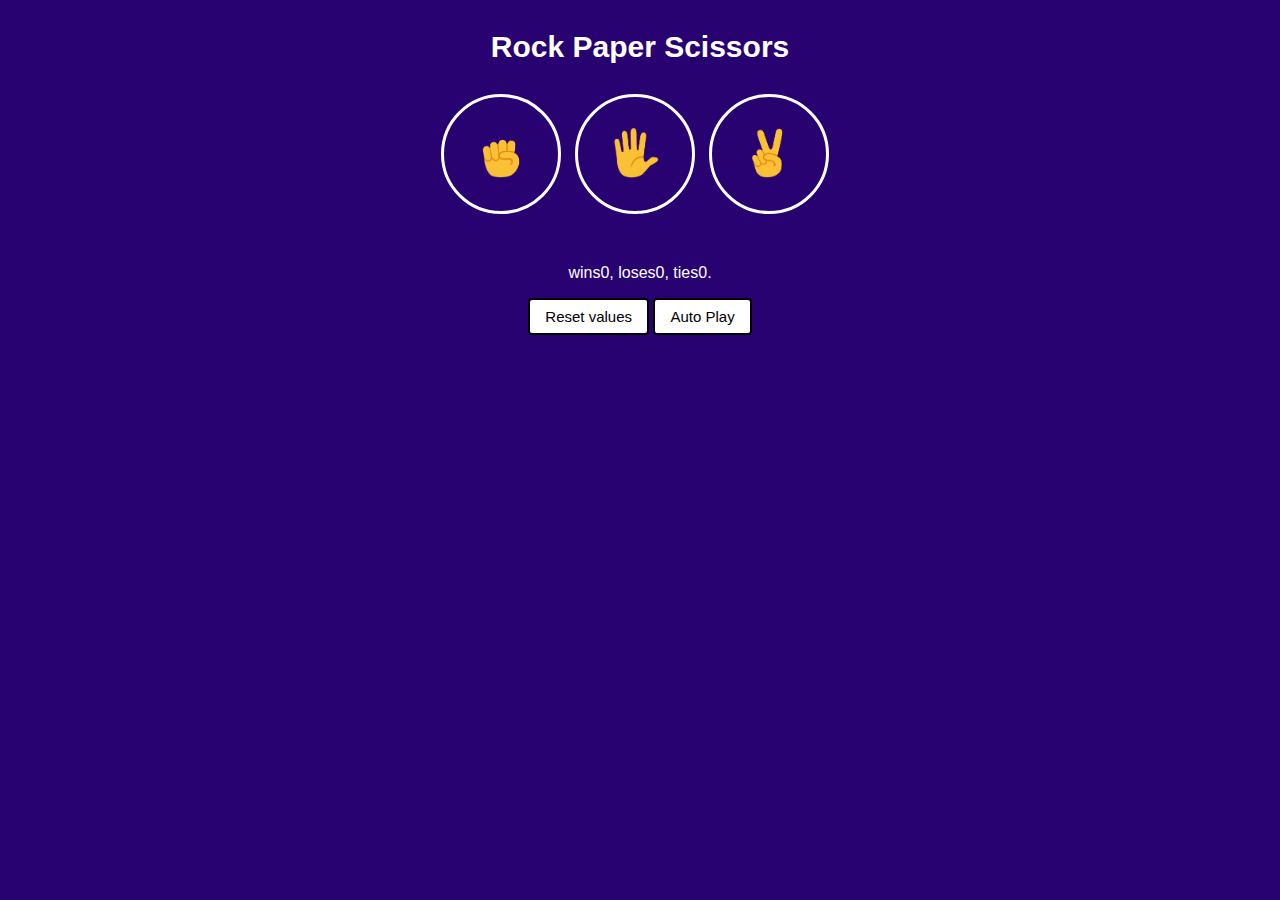
==== index.html @ f229749d "Rename 12-rock-paper-scissors.html to index.html" ====
<!DOCTYPE html>
<html lang="en">
<head>
  <meta charset="UTF-8">
  <meta name="viewport" content="width=device-width, initial-scale=1.0">
  <title>Rock-paper-scissors-Game</title>
  <link rel="stylesheet" href="styles/12-rock-paper-scissors.css">
</head>
<body>
  <p class="title">Rock Paper Scissors</p>
  <button class="move-button js-rock-button"><img src="images/rock-emoji.png" class="move-icon"></button>
  <button class="move-button js-paper-button"><img src="images/paper-emoji.png" class="move-icon"></button>
  <button class="move-button js-scissors-button" ><img src="images/scissors-emoji.png" class="move-icon"></button>

  <p class="state-game result"></p>
  <p class="description-game"></p>
  <p class="score-values" class="score"></p>
  <button onclick="
      resetvalues();
  " class="reset-score-button">Reset values</button>
  <button class="auto-play-button js-autoplay" onclick="
    autoPlay();
    
  ">Auto Play</button>

  <script src="scripts/12-rock-paper-scissors.js"></script>
  
</body>
</html>
---- styles/12-rock-paper-scissors.css ----
body{
  background-color: rgb(41, 2, 114);
  color: white;
  font-family: Verdana, Geneva, Tahoma, sans-serif;
  text-align: center;
}

.title{
  font-size: 30px;
  font-weight: bold;
}
.move-icon{
  height: 50px;

}
.move-button{
  background-color: transparent;
  border: 3px solid white ;          /* border-width border-style border color  */
  width: 120px;
  height: 120px;
  border-radius: 60px;
  margin-right: 10px;
  cursor: pointer;
}
.result{
  font-size: 25px;
  font-weight: bold;
  margin-top: 50px;
}
.score{
  margin-top: 60px;
}
.reset-score-button,
.auto-play-button
{
  background-color: rgb(255, 255, 255);
  font-size: 15px;
  padding: 8px 15px;
  cursor: pointer;
  border-radius: 4px;
  border: solid 2px;
}
.reset-score-button:hover,
.auto-play-button:hover{
  background-color: rgb(19, 194, 19);
  transition: 200ms;
}
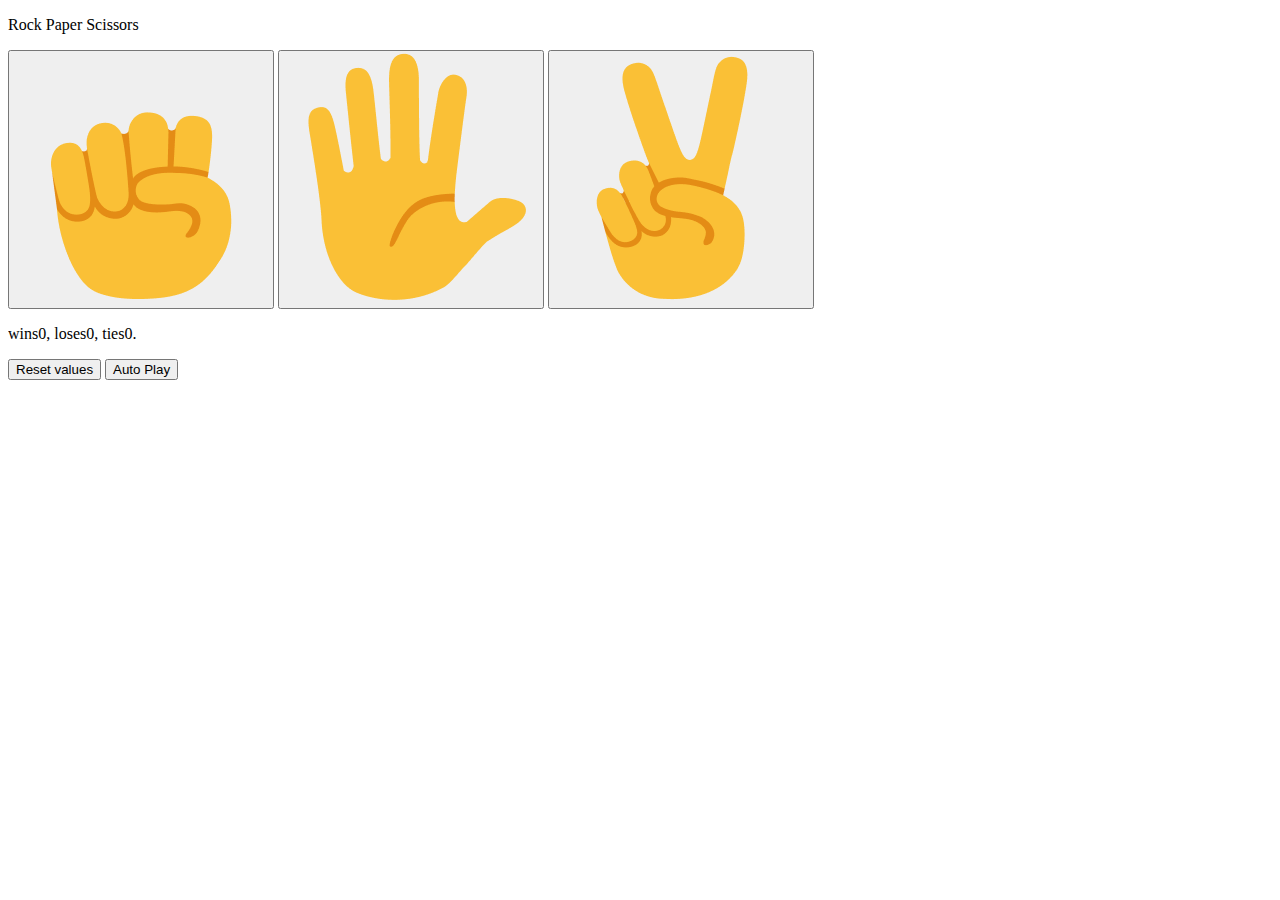
==== commit d3e73285: "Update index.html" ====
--- a/index.html
+++ b/index.html
@@ -4,7 +4,7 @@
   <meta charset="UTF-8">
   <meta name="viewport" content="width=device-width, initial-scale=1.0">
   <title>Rock-paper-scissors-Game</title>
-  <link rel="stylesheet" href="styles/12-rock-paper-scissors.css">
+  <link rel="stylesheet" href="styles/rock-paper-scissors.css">
 </head>
 <body>
   <p class="title">Rock Paper Scissors</p>
@@ -23,7 +23,7 @@
     
   ">Auto Play</button>
 
-  <script src="scripts/12-rock-paper-scissors.js"></script>
+  <script src="scripts/rock-paper-scissors.js"></script>
   
 </body>
 </html>
